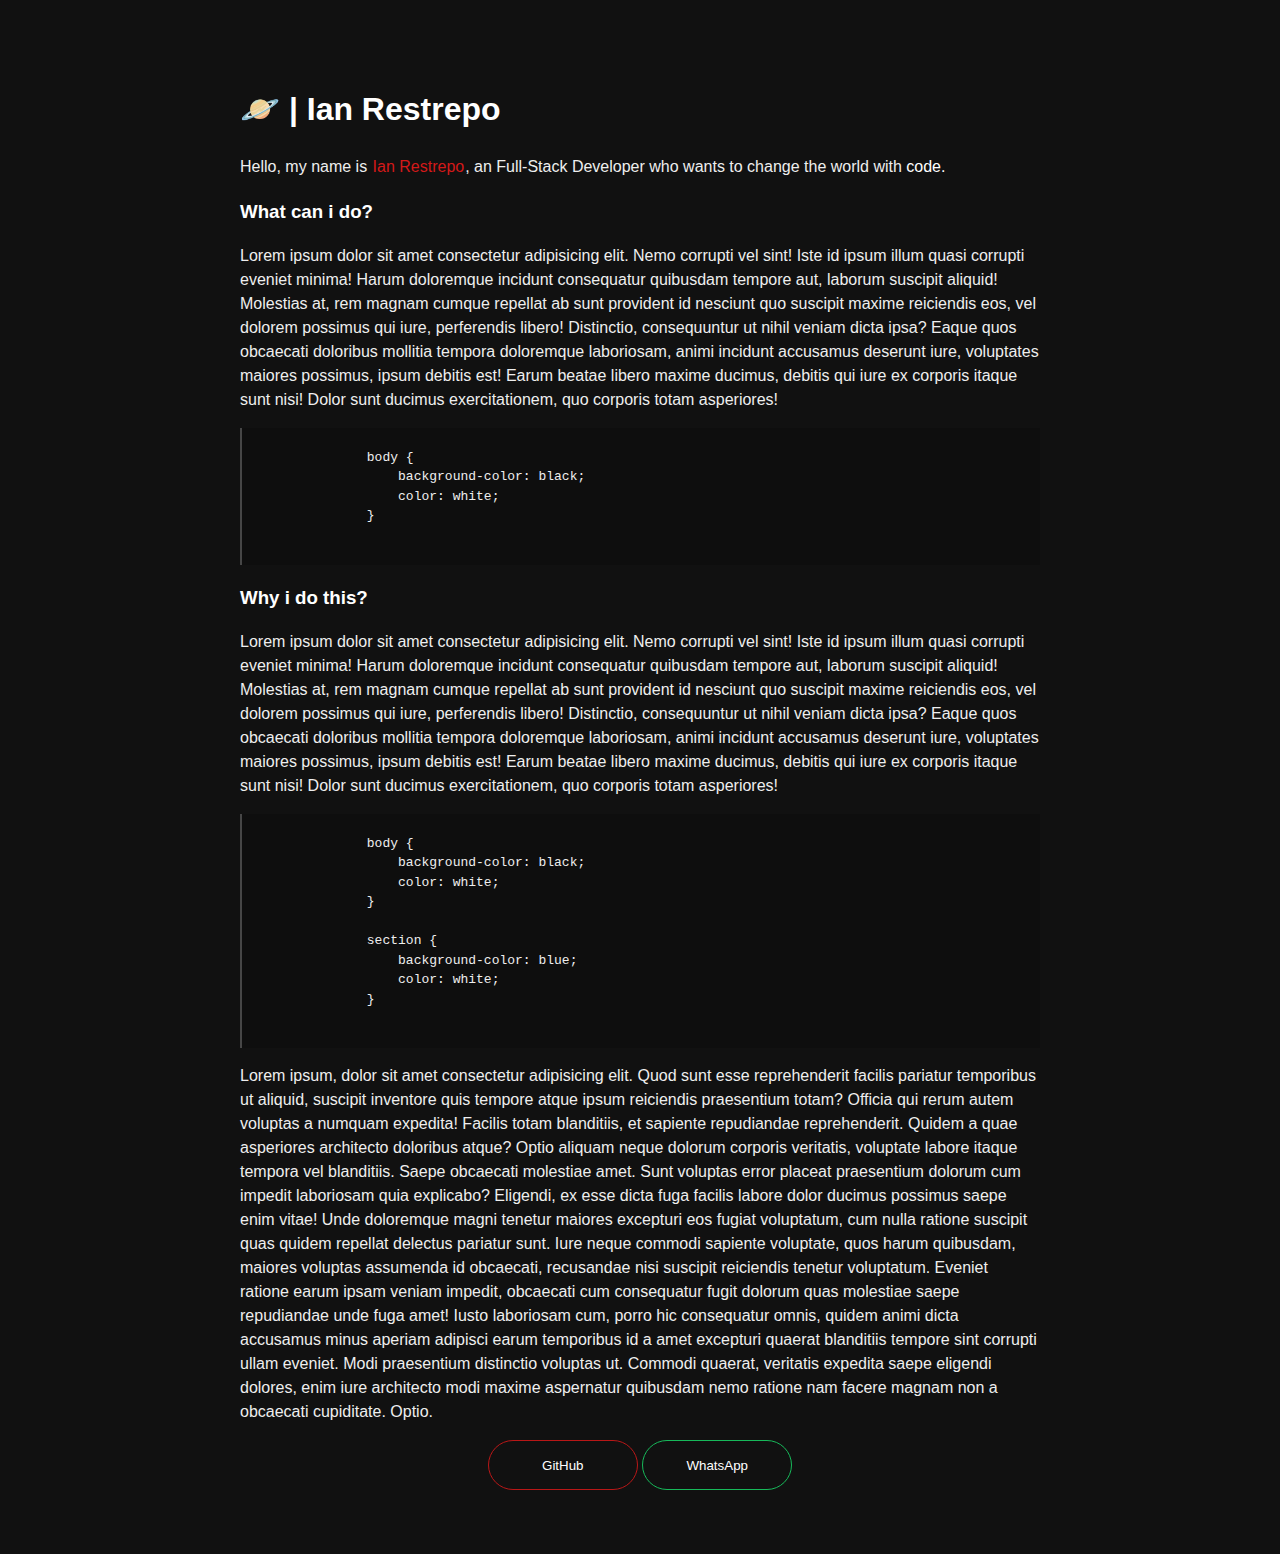
==== semana-1/css/index.html @ e02e3995 "web page finished" ====
<!DOCTYPE html>
<html lang="en">
<head>
    <meta charset="UTF-8">
    <meta name="viewport" content="width=device-width, initial-scale=1.0">
    <link rel="stylesheet" href="/semana-1/css/main.css">
    <title>Ian Restrepo</title>
</head>
    <body>
        <h1>🪐 | Ian Restrepo</h1>

        <p>Hello, my name is <a href="https://github.com/IanRestrepo">Ian Restrepo</a>, an Full-Stack Developer who wants to change the world with <span>code.</span></p>

        <h3>What can i do?</h3>
        <p>Lorem ipsum dolor sit amet consectetur adipisicing elit. Nemo corrupti vel sint! Iste id ipsum illum quasi corrupti eveniet minima! Harum doloremque incidunt consequatur quibusdam tempore aut, laborum suscipit aliquid! Molestias at, rem magnam cumque repellat ab sunt provident id nesciunt quo suscipit maxime reiciendis eos, vel dolorem possimus qui iure, perferendis libero! Distinctio, consequuntur ut nihil veniam dicta ipsa? Eaque quos obcaecati doloribus mollitia tempora doloremque laboriosam, animi incidunt accusamus deserunt iure, voluptates maiores possimus, ipsum debitis est! Earum beatae libero maxime ducimus, debitis qui iure ex corporis itaque sunt nisi! Dolor sunt ducimus exercitationem, quo corporis totam asperiores!</p>

        <pre>
            <code>
                body {
                    background-color: black;
                    color: white;
                }
            </code>
        </pre>

        <h3>Why i do this?</h3>
        <p>Lorem ipsum dolor sit amet consectetur adipisicing elit. Nemo corrupti vel sint! Iste id ipsum illum quasi corrupti eveniet minima! Harum doloremque incidunt consequatur quibusdam tempore aut, laborum suscipit aliquid! Molestias at, rem magnam cumque repellat ab sunt provident id nesciunt quo suscipit maxime reiciendis eos, vel dolorem possimus qui iure, perferendis libero! Distinctio, consequuntur ut nihil veniam dicta ipsa? Eaque quos obcaecati doloribus mollitia tempora doloremque laboriosam, animi incidunt accusamus deserunt iure, voluptates maiores possimus, ipsum debitis est! Earum beatae libero maxime ducimus, debitis qui iure ex corporis itaque sunt nisi! Dolor sunt ducimus exercitationem, quo corporis totam asperiores!</p>

        <pre>
            <code>
                body {
                    background-color: black;
                    color: white;
                }
                
                section {
                    background-color: blue;
                    color: white;
                }
            </code>
        </pre>

        <p>Lorem ipsum, dolor sit amet consectetur adipisicing elit. Quod sunt esse reprehenderit facilis pariatur temporibus ut aliquid, suscipit inventore quis tempore atque ipsum reiciendis praesentium totam? Officia qui rerum autem voluptas a numquam expedita! Facilis totam blanditiis, et sapiente repudiandae reprehenderit. Quidem a quae asperiores architecto doloribus atque? Optio aliquam neque dolorum corporis veritatis, voluptate labore itaque tempora vel blanditiis. Saepe obcaecati molestiae amet. Sunt voluptas error placeat praesentium dolorum cum impedit laboriosam quia explicabo? Eligendi, ex esse dicta fuga facilis labore dolor ducimus possimus saepe enim vitae! Unde doloremque magni tenetur maiores excepturi eos fugiat voluptatum, cum nulla ratione suscipit quas quidem repellat delectus pariatur sunt. Iure neque commodi sapiente voluptate, quos harum quibusdam, maiores voluptas assumenda id obcaecati, recusandae nisi suscipit reiciendis tenetur voluptatum. Eveniet ratione earum ipsam veniam impedit, obcaecati cum consequatur fugit dolorum quas molestiae saepe repudiandae unde fuga amet! Iusto laboriosam cum, porro hic consequatur omnis, quidem animi dicta accusamus minus aperiam adipisci earum temporibus id a amet excepturi quaerat blanditiis tempore sint corrupti ullam eveniet. Modi praesentium distinctio voluptas ut. Commodi quaerat, veritatis expedita saepe eligendi dolores, enim iure architecto modi maxime aspernatur quibusdam nemo ratione nam facere magnam non a obcaecati cupiditate. Optio.</p>
        <div id="footer">
            <button class="button"><a href="https://github.com/IanRestrepo"><span>GitHub</span></a></button>
            <button class="button" id="wa"><a href="https://api.whatsapp.com/send/?phone=%2B573217562746&text&type=phone_number&app_absent=0"><span>WhatsApp</span></a></button>
        </div>

    </body>
</html>
---- semana-1/css/main.css ----
body {
    background-color: rgb(17, 17, 17);
    color: rgb(238, 238, 238);
    margin: 0 auto;
    max-width: 50em;
    font-family: Arial, Helvetica, sans-serif;
    line-height: 1.5;
    padding: 4em 1em;
}

a {
    color: rgb(212, 25, 25);
    margin: 1px;
    text-decoration: none;
}

h1,
h3 {
    color: #ffffff;
}

pre {
    background-color: #0e0e0e;
    border-left: 2px solid #464646;
}

button.button {
    width: 150px;
    height: 50px;
    background-color: transparent;
    border: 1px solid #b91717;
    color: rgb(158, 158, 158);
    border-radius: 35px;
    cursor: pointer;

}

button.button:hover {
    transition: all ease 1s;
    background-color: #4d0909;
}

button.button#wa {
    border: 1px solid #17b95a;
}

button.button#wa:hover {
    transition: all ease 1s;
    background-color: #024e22;
}

div#footer{
    margin: 0 auto;
    text-align: center;
}

span {
    color: #ffffff;
}
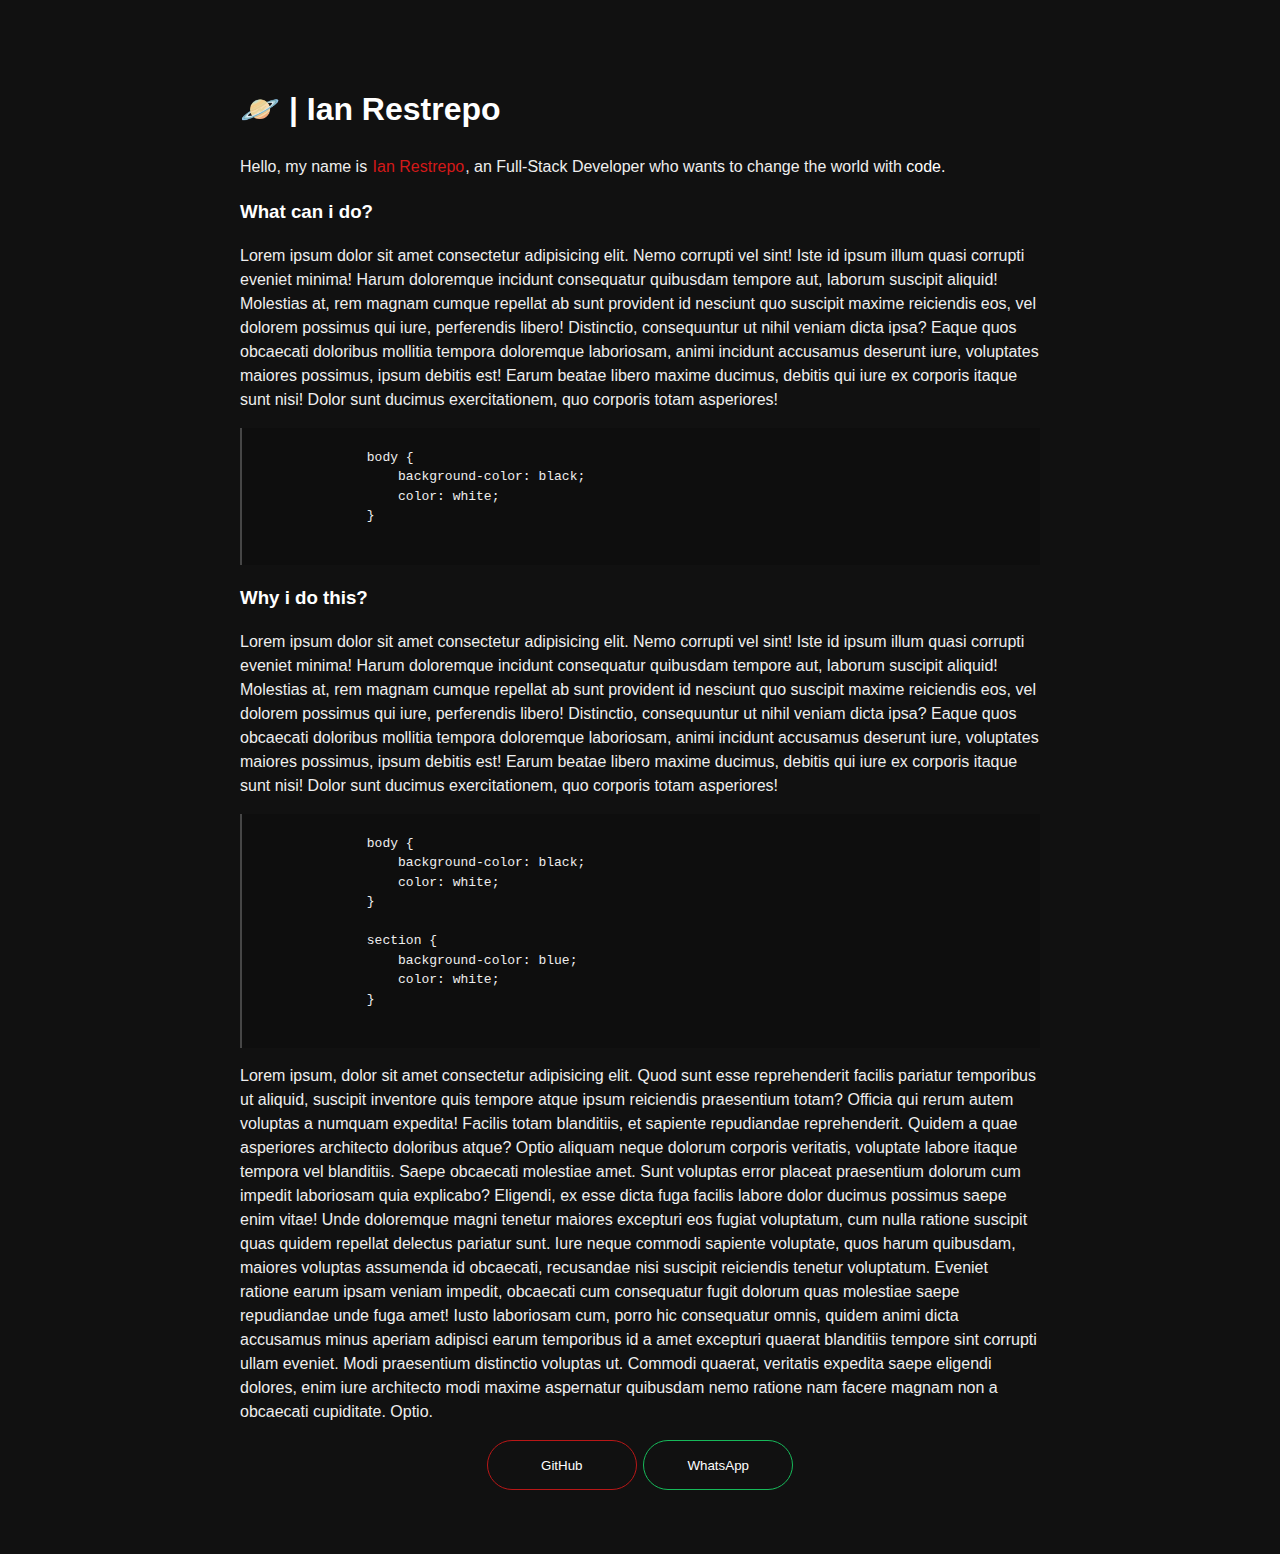
==== commit d7dab024: "buttons fixeds" ====
--- a/semana-1/css/index.html
+++ b/semana-1/css/index.html
@@ -42,8 +42,8 @@
 
         <p>Lorem ipsum, dolor sit amet consectetur adipisicing elit. Quod sunt esse reprehenderit facilis pariatur temporibus ut aliquid, suscipit inventore quis tempore atque ipsum reiciendis praesentium totam? Officia qui rerum autem voluptas a numquam expedita! Facilis totam blanditiis, et sapiente repudiandae reprehenderit. Quidem a quae asperiores architecto doloribus atque? Optio aliquam neque dolorum corporis veritatis, voluptate labore itaque tempora vel blanditiis. Saepe obcaecati molestiae amet. Sunt voluptas error placeat praesentium dolorum cum impedit laboriosam quia explicabo? Eligendi, ex esse dicta fuga facilis labore dolor ducimus possimus saepe enim vitae! Unde doloremque magni tenetur maiores excepturi eos fugiat voluptatum, cum nulla ratione suscipit quas quidem repellat delectus pariatur sunt. Iure neque commodi sapiente voluptate, quos harum quibusdam, maiores voluptas assumenda id obcaecati, recusandae nisi suscipit reiciendis tenetur voluptatum. Eveniet ratione earum ipsam veniam impedit, obcaecati cum consequatur fugit dolorum quas molestiae saepe repudiandae unde fuga amet! Iusto laboriosam cum, porro hic consequatur omnis, quidem animi dicta accusamus minus aperiam adipisci earum temporibus id a amet excepturi quaerat blanditiis tempore sint corrupti ullam eveniet. Modi praesentium distinctio voluptas ut. Commodi quaerat, veritatis expedita saepe eligendi dolores, enim iure architecto modi maxime aspernatur quibusdam nemo ratione nam facere magnam non a obcaecati cupiditate. Optio.</p>
         <div id="footer">
-            <button class="button"><a href="https://github.com/IanRestrepo"><span>GitHub</span></a></button>
-            <button class="button" id="wa"><a href="https://api.whatsapp.com/send/?phone=%2B573217562746&text&type=phone_number&app_absent=0"><span>WhatsApp</span></a></button>
+            <a href="https://github.com/IanRestrepo"><button class="button"><span>GitHub</span></button></a>
+            <a href="https://api.whatsapp.com/send/?phone=%2B573217562746&text&type=phone_number&app_absent=0"><button class="button" id="wa"><span>WhatsApp</span></button></a>
         </div>
 
     </body>
